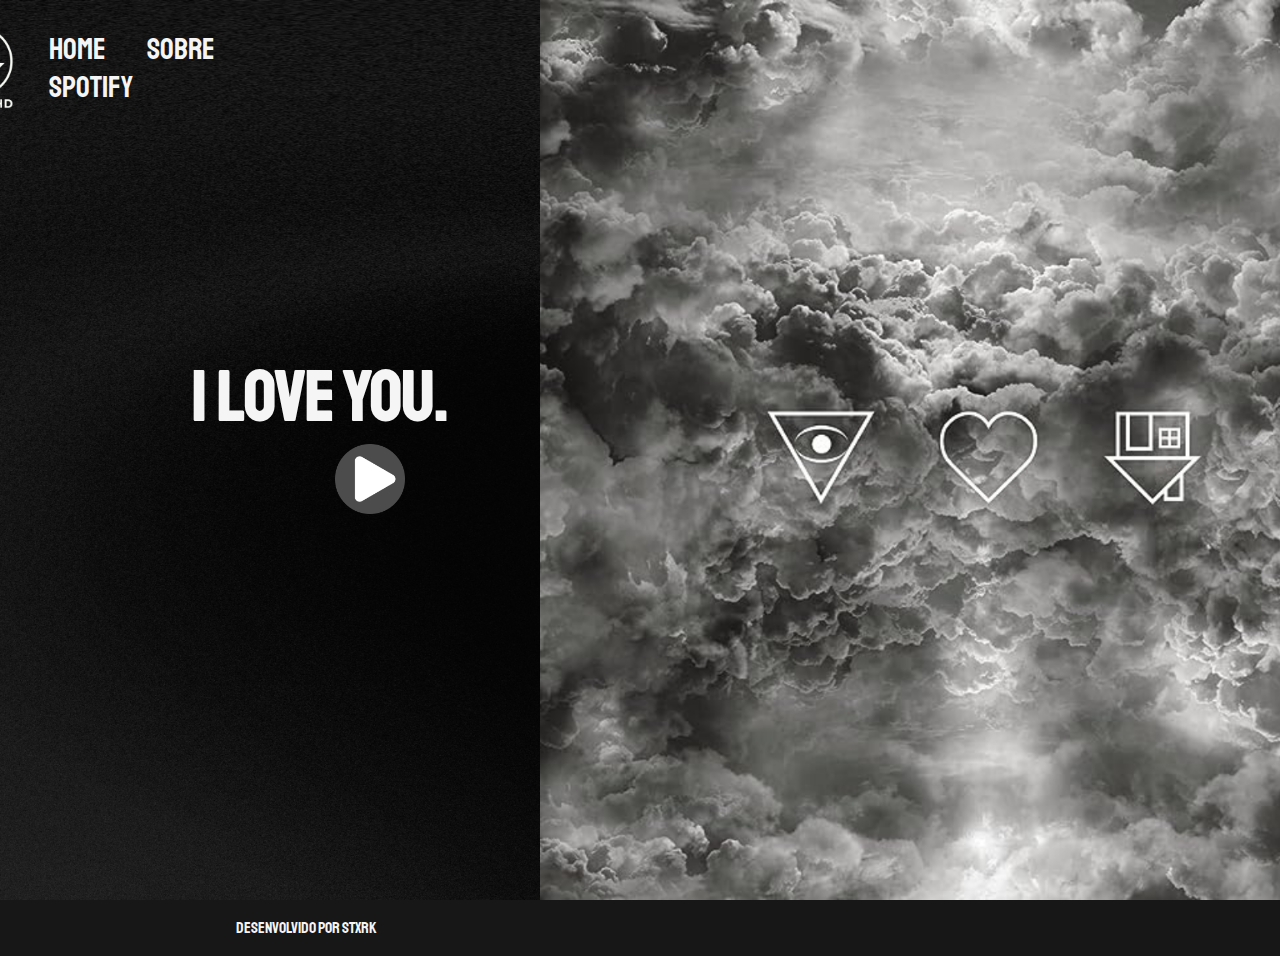
==== index.html @ f07ac2e8 "atualizado" ====
<!DOCTYPE html>
<html lang="pt-br">
<head>
    <meta charset="UTF-8">
    <meta name="viewport" content="width=device-width, initial-scale=1.0">
    <title>THE TNBHD</title>
    <link rel="stylesheet" href="style.css">
</head>
<body>

    <div class="conteiner">
        <div class="navbar">
            <img src="assets/1695422959928.png" alt="logo" class="logo">

            <ul>
                <li><a href="#">Home</a></li>
                <li><a href="#">Sobre</a></li>
                <li><a href="#">Spotify</a></li>
            </ul>
            </div>
            
            <div class="content">
                <div class="left-col">
                    <h1>I Love You.</h1>
                </div>
                <div class="left-col2">
                    <img class="playimg" src="assets/play.png" id="icon">   
                </div>

        </div>


    </div>

    <audio id="mysong">

        <source src="assets/WhatsApp Audio 2023-09-22 at 21.39.08.mpeg" type="audio/mp3">

    </audio>

    <script>
        var mysong = document.getElementById("mysong");
        var icon = document.getElementById("icon");
        
    icon.onclick = function(){
        if (mysong.paused){
            mysong.play();
            icon.src = "assets/pause (1).png";
        }else{
            mysong.pause();
            icon.src = "assets/play.png";
        }
        
            

    }



    </script>






    <footer class="footer">
        <p class="textfoot">Desenvolvido por Stxrk</p>
    </footer>
    
</body>
</html>
---- style.css ----
@import url('https://fonts.googleapis.com/css2?family=Mandali&family=Oswald&family=Staatliches&display=swap');


*{
    margin: 0;
    padding: 0;
    font-family: sans-serif;
}

.conteiner {
    height: 100vh;
    width: 100%;
    background-image: url(assets/Design\ sem\ nome\ \(2\).png);
    background-size: cover;
    background-position: center;
    position: relative;
}

.navbar {
    width: 25%;
    margin: auto;
    padding: 15px 0;
    display: flex;
    align-items: center;
    justify-content: space-between;
    position: relative; 
    left: -555px; 
}


.logo {
    width: 100px;
    cursor: pointer;
    padding: 1%;
}

.navbar ul li {
    list-style: none;
    display: inline-block;
    margin: 0 18px;
}

.navbar ul li a {
    text-decoration: none;
    color: #f5f5f5;
    font-size: 30px;
    font-family: 'Staatliches', cursive;

}

.content {
    width: 100%;
    position: absolute;
    top: 38%;
}

.left-col {
    margin-left: 15%;
}

.left-col h1 {
    font-size: 70px;
    color: #f5f5f5;
    line-height: 110px;
    float: left;
    font-family: 'Staatliches', cursive;
    
}

.left-col2 {
    float: left;
    margin-left: -16.8%;
    padding: 8%;
    display: flex;
    align-items: center;
    gap: 20px;
    flex-direction: column;
}


#icon {
    width: 70px ;
    height: 70px ;
}

.footer {
    background-color: rgba(0, 0, 0, 0.91);
    padding: 18px;
    text-align:left;
    color: #f5f5f5;   
}

.textfoot {
    font-family: 'Staatliches', cursive;
    margin-left: 17.5%;
}
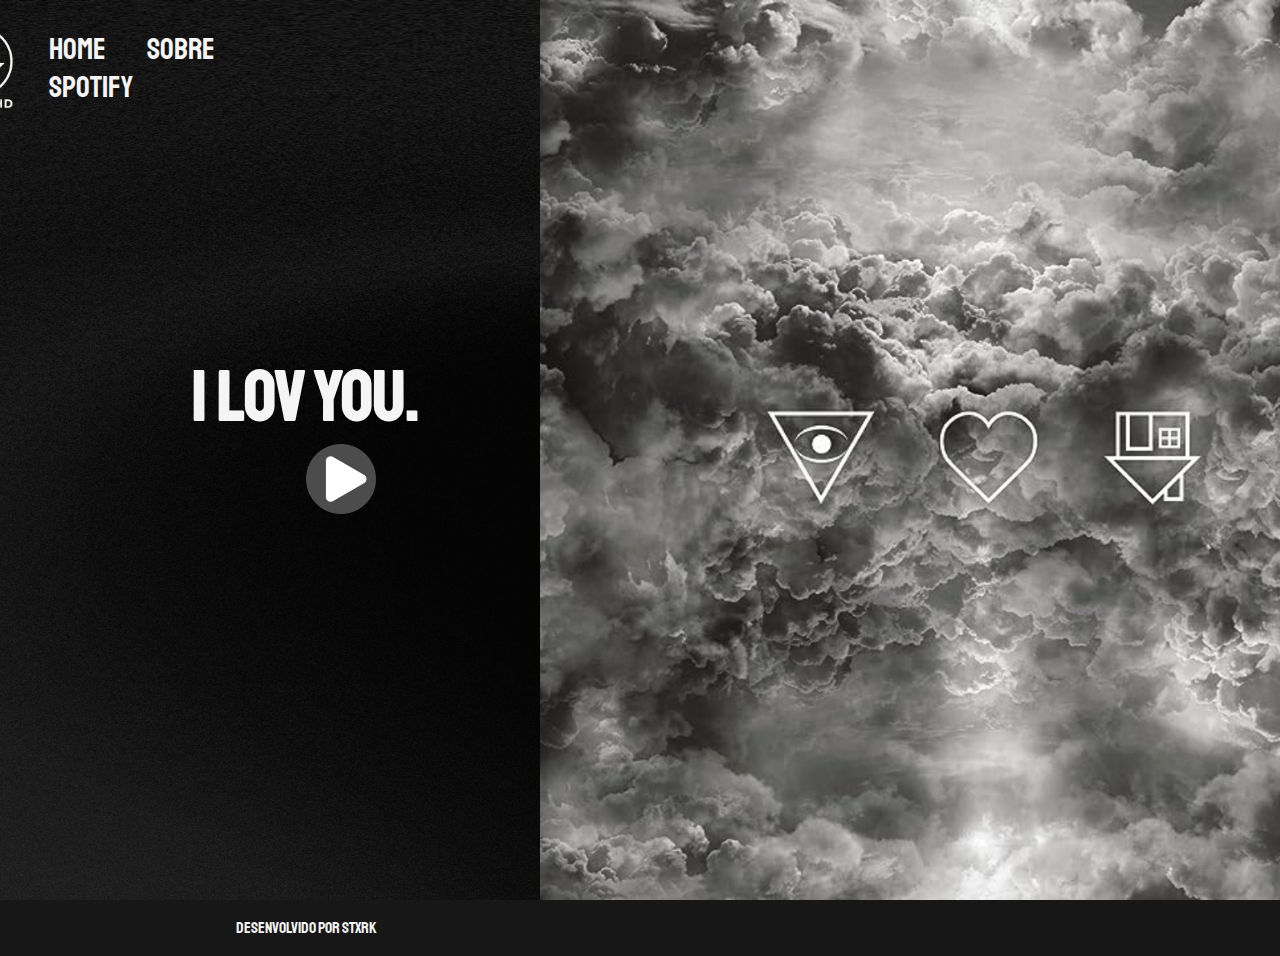
==== commit 052db903: "zdxfv" ====
--- a/index.html
+++ b/index.html
@@ -21,7 +21,7 @@
             
             <div class="content">
                 <div class="left-col">
-                    <h1>I Love You.</h1>
+                    <h1>I Lov You.</h1>
                 </div>
                 <div class="left-col2">
                     <img class="playimg" src="assets/play.png" id="icon">   
